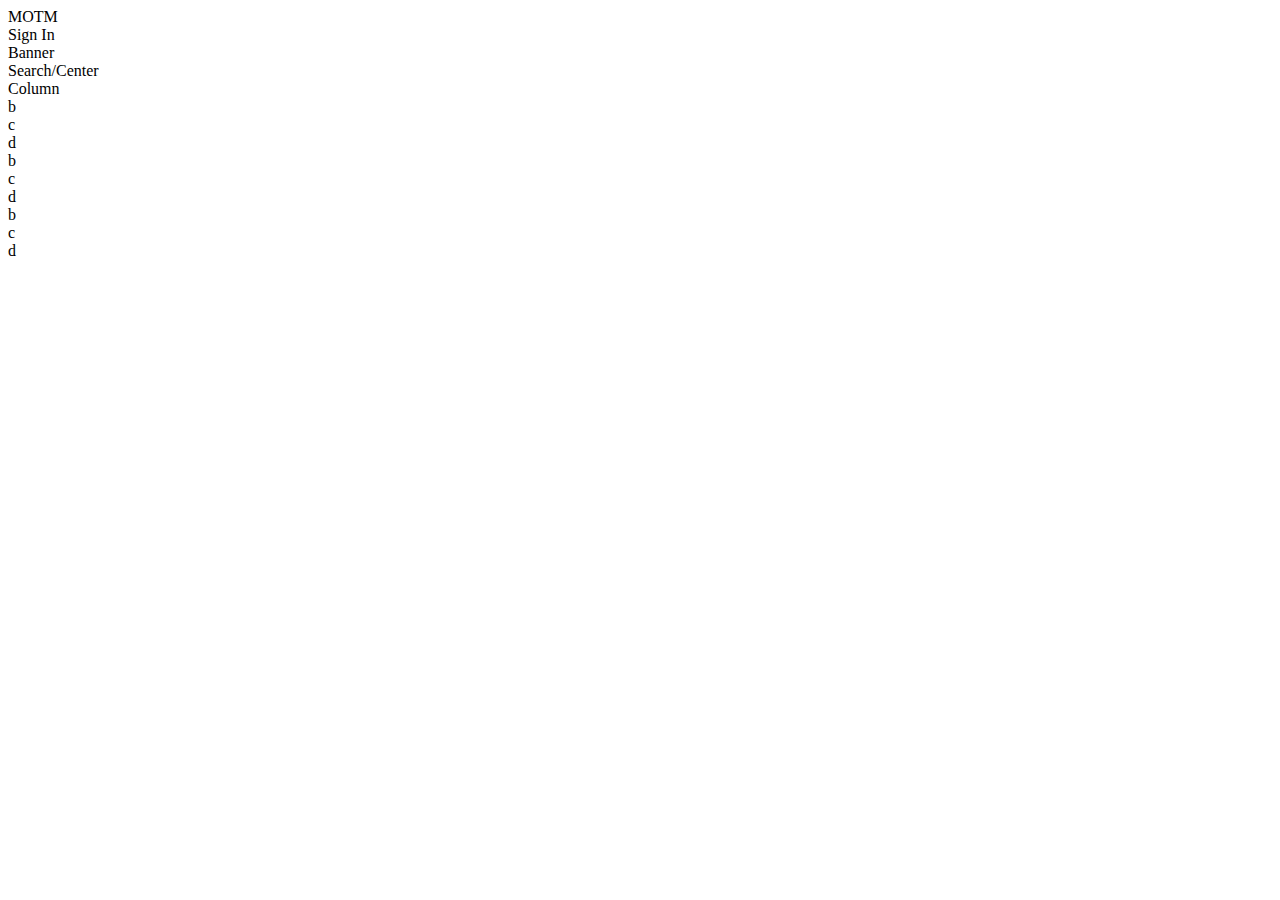
==== index2.html @ 259f963b "editing" ====
<!DOCTYPE html>
<html>
  <head>
    <title>Your Page Title</title>
    <link href="https://cdn.jsdelivr.net/npm/bootstrap@5.1.3/dist/css/bootstrap.min.css" rel="stylesheet" integrity="sha384-1BmE4kWBq78iYhFldvKuhfTAU6auU8tT94WrHftjDbrCEXSU1oBoqyl2QvZ6jIW3" crossorigin="anonymous">

    <!-- links to style sheets, google fonts, etc. go here -->

  </head>
  <body>
    <div class="container">
      <div class="row">
          <!-- start Title -->
          <div class="col border">
            MOTM
          </div>
          <div class="col border">
            Sign In
          </div>
        </div>
      <!-- end Title -->

      <!-- start Banner -->
      <div class="row border">
        Banner
      </div>
      <!-- end Banner -->

      <!-- start Search -->
      <div class="row">
          <div class="col-6 offset-3 text-center border">
            Search/Center
        </div>
      </div>
      <!-- end Search -->
    </div>

      <!-- start Inventory -->
      <div class="container-fluid border">
        <div class="row">
          <div class="col-2 border">
            Column
          </div>

          <!-- row 1 start -->

          <div class="col-10">

            <div class="row">

              <div class="col border">
                b
              </div>

              <div class="col border">
                c
              </div>

              <div class="col border">
                d
              </div>
            </div>

              <!-- row 1 end -->

              <!-- row 2 start -->
              <div class="col">

                <div class="row">

                  <div class="col border">
                    b
                  </div>

                  <div class="col border">
                    c
                  </div>

                  <div class="col border">
                    d
                  </div>
                </div>
                  <!-- row 2 end -->

                  <!-- row 3 start -->
                  <div class="col">

                    <div class="row">

                      <div class="col border">
                        b
                      </div>

                      <div class="col border">
                        c
                      </div>

                      <div class="col border">
                        d
                      </div>
                    </div>




          </div>
        </div>
      </div>


    <!-- your site content goes here -->

    <script src="https://cdn.jsdelivr.net/npm/bootstrap@5.1.3/dist/js/bootstrap.bundle.min.js" integrity="sha384-ka7Sk0Gln4gmtz2MlQnikT1wXgYsOg+OMhuP+IlRH9sENBO0LRn5q+8nbTov4+1p" crossorigin="anonymous"></script>
  </body>
</html>
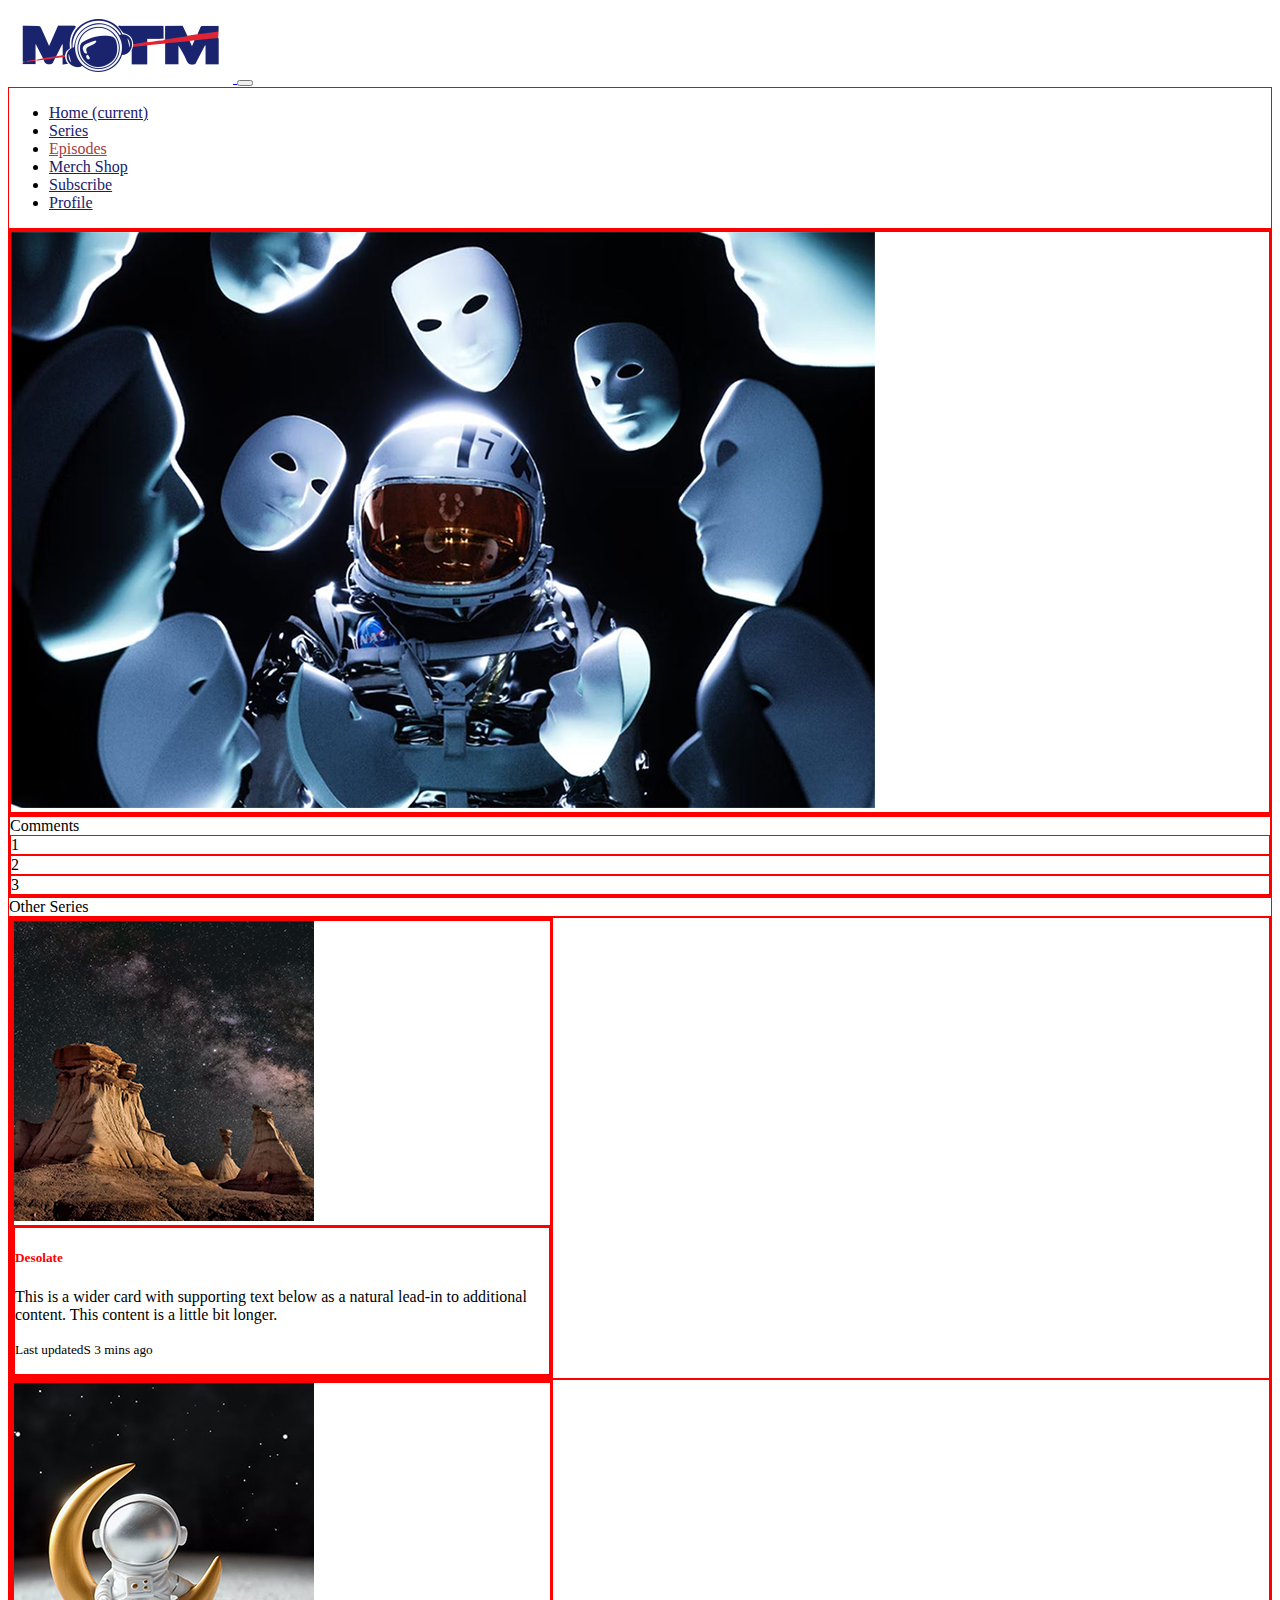
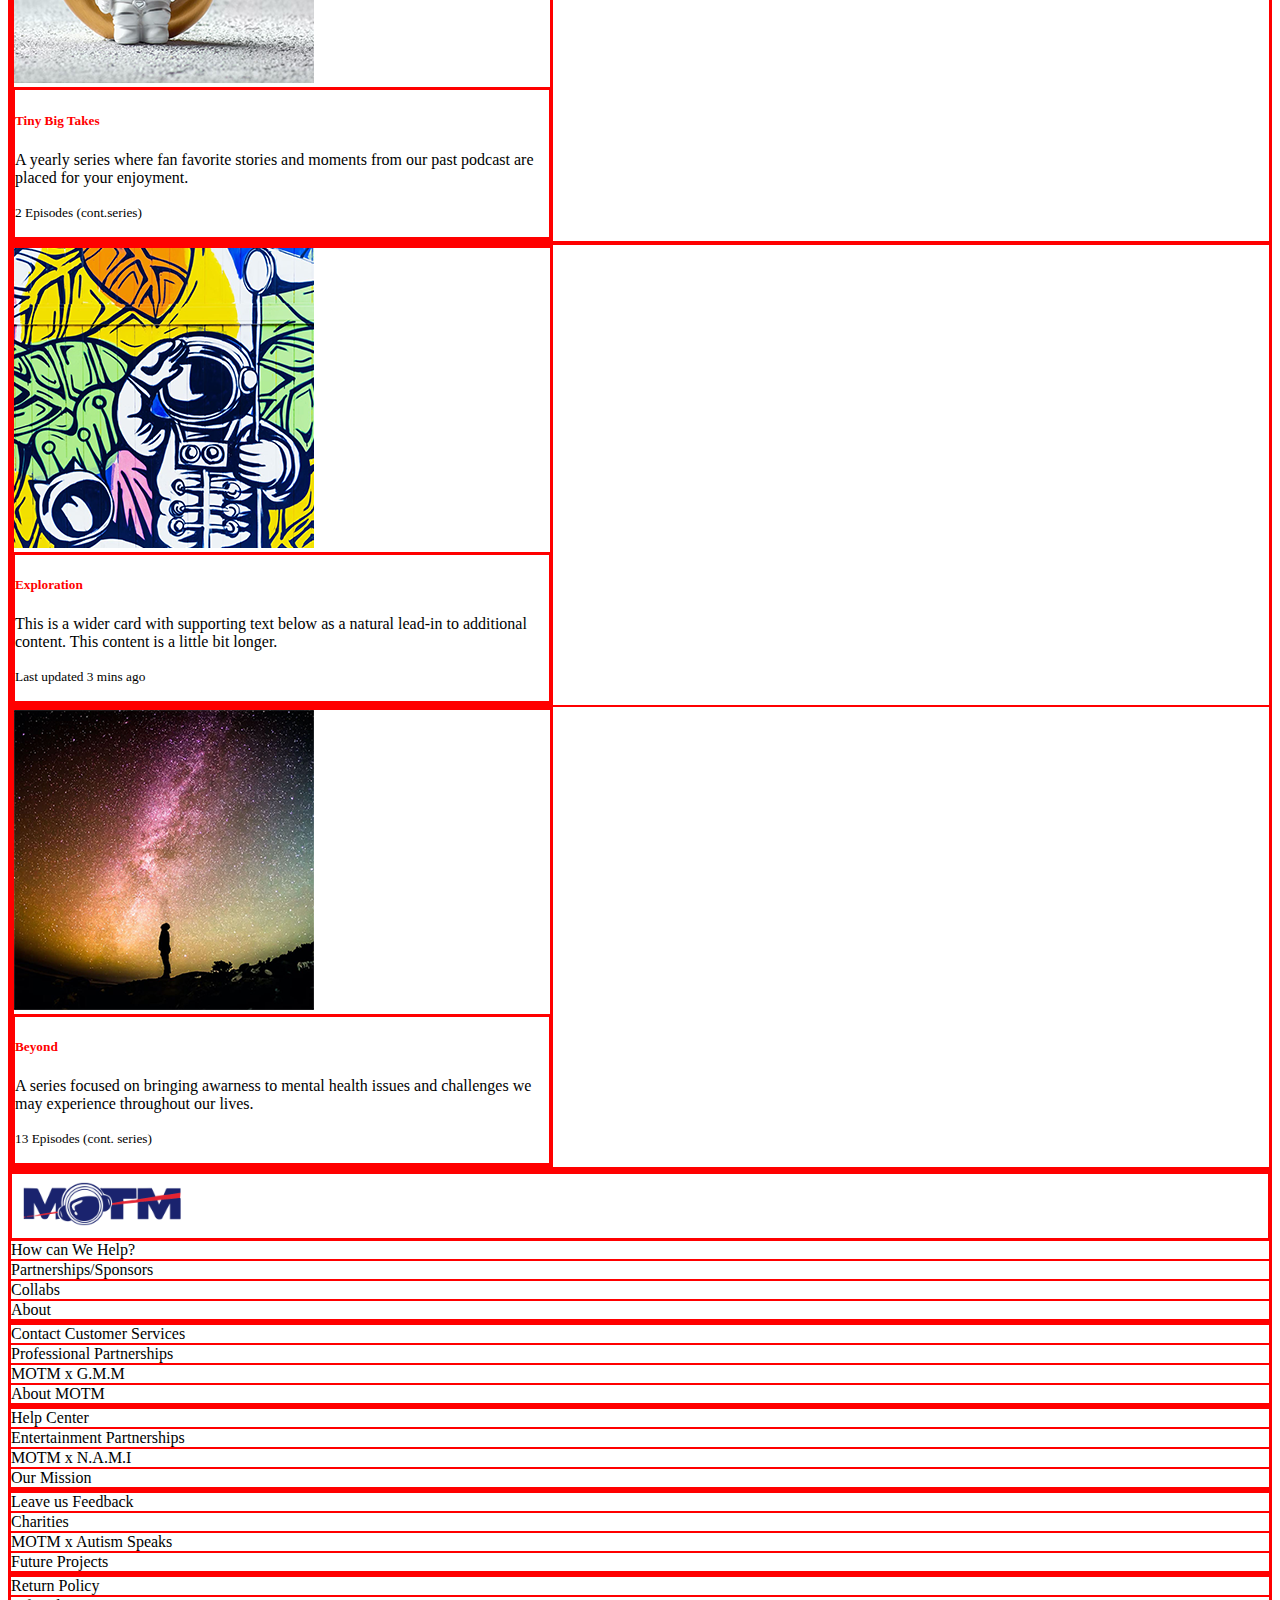
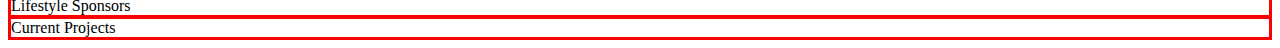
==== commit 8f2480ba: "Progress" ====
--- a/index2.html
+++ b/index2.html
@@ -1,114 +1,296 @@
 <!DOCTYPE html>
 <html>
   <head>
-    <title>Your Page Title</title>
+    <title>MOTM Podcast</title>
     <link href="https://cdn.jsdelivr.net/npm/bootstrap@5.1.3/dist/css/bootstrap.min.css" rel="stylesheet" integrity="sha384-1BmE4kWBq78iYhFldvKuhfTAU6auU8tT94WrHftjDbrCEXSU1oBoqyl2QvZ6jIW3" crossorigin="anonymous">
-
+<link href="css/styles.css" rel="stylesheet">
     <!-- links to style sheets, google fonts, etc. go here -->
 
   </head>
   <body>
-    <div class="container">
-      <div class="row">
-          <!-- start Title -->
-          <div class="col border">
-            MOTM
-          </div>
-          <div class="col border">
-            Sign In
-          </div>
+
+    <style>
+  body div { border: 1px solid red; }
+</style>
+
+<nav class="navbar navbar-expand-lg navbar-light bg-light">
+  <a class="navbar-brand" href="#">
+     <img src="images/motm.logo.png" width="auto" height="75" alt="Logo">
+   </a>
+  <button class="navbar-toggler" type="button" data-toggle="collapse" data-target="#navbarNav" aria-controls="navbarNav" aria-expanded="false" aria-label="Toggle navigation">
+    <span class="navbar-toggler-icon"></span>
+  </button>
+  <div class="collapse navbar-collapse" id="navbarNav">
+    <ul class="navbar-nav">
+      <li class="nav-item active">
+        <a class="nav-link" href="#">Home <span class="sr-only">(current)</span></a>
+      </li>
+      <li class="nav-item">
+        <a class="nav-link" href="#">Series</a>
+      </li>
+      <li class="nav-item">
+        <a class="nav-link active" href="#">Episodes</a>
+      </li>
+      <li class="nav-item">
+        <a class="nav-link" href="#">Merch Shop</a>
+      </li>
+      <li class="nav-item">
+        <a class="nav-link" href="#">Subscribe</a>
+      </li>
+      <li class="nav-item">
+        <a class="nav-link" href="#">Profile</a>
+      </li>
+    </ul>
+  </div>
+</nav>
+
+
+
+
+
+    <div class="container-fluid bg-dark text-white">
+      <div class= "row">
+
+
+
+        <div class= "col">
+          <img src= "images/1x/banner back.png">
+
+
+
+</div>
+
         </div>
-      <!-- end Title -->
-
-      <!-- start Banner -->
-      <div class="row border">
-        Banner
-      </div>
-      <!-- end Banner -->
-
-      <!-- start Search -->
-      <div class="row">
-          <div class="col-6 offset-3 text-center border">
-            Search/Center
-        </div>
-      </div>
-      <!-- end Search -->
-    </div>
-
-      <!-- start Inventory -->
-      <div class="container-fluid border">
-        <div class="row">
-          <div class="col-2 border">
-            Column
-          </div>
-
-          <!-- row 1 start -->
-
-          <div class="col-10">
-
-            <div class="row">
-
-              <div class="col border">
-                b
-              </div>
-
-              <div class="col border">
-                c
-              </div>
-
-              <div class="col border">
-                d
-              </div>
-            </div>
-
-              <!-- row 1 end -->
-
-              <!-- row 2 start -->
-              <div class="col">
-
-                <div class="row">
-
-                  <div class="col border">
-                    b
-                  </div>
-
-                  <div class="col border">
-                    c
-                  </div>
-
-                  <div class="col border">
-                    d
-                  </div>
-                </div>
-                  <!-- row 2 end -->
-
-                  <!-- row 3 start -->
-                  <div class="col">
-
-                    <div class="row">
-
-                      <div class="col border">
-                        b
-                      </div>
-
-                      <div class="col border">
-                        c
-                      </div>
-
-                      <div class="col border">
-                        d
-                      </div>
-                    </div>
-
-
-
-
-          </div>
-        </div>
-      </div>
-
-
-    <!-- your site content goes here -->
+
+      </div>
+
+    </div>
+
+
+<div class="bg-dark text-white">
+  <div class="container">
+Comments
+      <div class= "col">
+        1
+      </div>
+      <div class= "col">
+        2
+      </div>
+      <div class= "col">
+        3
+      </div>
+
+    </div>
+  </div>
+</div>
+
+<div class="container">
+  Other Series
+<div class= "row">
+
+  <div class= "col">
+    <div class="card mb-3" style="max-width: 540px;">
+  <div class="row no-gutters">
+    <div class="col-md-4">
+      <img src="images/1x/album-4.png" class="card-img" alt="...">
+    </div>
+    <div class="col-md-8">
+      <div class="card-body">
+        <h5 class="card-title">Desolate</h5>
+        <p class="card-text">This is a wider card with supporting text below as a natural lead-in to additional content. This content is a little bit longer.</p>
+        <p class="card-text"><small class="text-muted">Last updatedS 3 mins ago</small></p>
+      </div>
+    </div>
+  </div>
+</div>
+  </div>
+
+  <div class= "col">
+    <div class="card mb-3" style="max-width: 540px;">
+  <div class="row no-gutters">
+    <div class="col-md-4">
+      <img src="images/1x/album-3.png" class="card-img" alt="...">
+    </div>
+    <div class="col-md-8">
+      <div class="card-body">
+        <h5 class="card-title">Tiny Big Takes</h5>
+        <p class="card-text">A yearly series where fan favorite stories and moments from
+          our past podcast are placed for your enjoyment.
+         </p>
+        <p class="card-text"><small class="text-muted">2 Episodes (cont.series)</small></p>
+      </div>
+    </div>
+  </div>
+</div>
+  </div>
+</div>
+
+
+<div class= "row">
+
+  <div class= "col">
+    <div class="card mb-3" style="max-width: 540px;">
+  <div class="row no-gutters">
+    <div class="col-md-4">
+      <img src="images/1x/album-2.png" class="card-img" alt="...">
+    </div>
+    <div class="col-md-8">
+      <div class="card-body">
+        <h5 class="card-title">Exploration</h5>
+        <p class="card-text">This is a wider card with supporting text below as a natural lead-in to additional content. This content is a little bit longer.</p>
+        <p class="card-text"><small class="text-muted">Last updated 3 mins ago</small></p>
+      </div>
+    </div>
+  </div>
+</div>
+  </div>
+
+  <div class= "col">
+    <div class="card mb-3" style="max-width: 540px;">
+  <div class="row no-gutters">
+    <div class="col-md-4">
+      <img src="images/1x/album-1.png" class="card-img"
+      >
+    </div>
+    <div class="col-md-8">
+      <div class="card-body">
+        <h5 class="card-title">Beyond</h5>
+        <p class="card-text">A series focused on bringing awarness to
+          mental health issues and challenges we may experience throughout our
+        lives. </p>
+        <p class="card-text"><small class="text-muted">13 Episodes (cont. series)</small></p>
+      </div>
+    </div>
+  </div>
+</div>
+  </div>
+</div>
+</div>
+</div>
+
+<div class= "container-fluid">
+<div class="row">
+
+        <div class= "col-3 border">
+
+          <div class="text-center">
+
+          <img src= "images/motm.logo.png"
+          alt= "MOTM Logo"
+          title= "Logo"
+          width="auto"
+          height="60"/>
+      </div>
+    </div>
+
+      <div class= "col-2 border">
+        How can We Help?
+    </div>
+
+    <div class= "col-2 border">
+      Partnerships/Sponsors
+  </div>
+
+  <div class= "col-2 border">
+    Collabs
+</div>
+<div class= "col-2 border">
+  About
+</div>
+</div>
+
+<div class="row">
+  <div class= "col-3 border">
+
+</div>
+
+<div class= "col-2 border">
+  Contact Customer Services
+</div>
+
+<div class= "col-2 border">
+Professional Partnerships
+</div>
+
+<div class= "col-2 border">
+MOTM x G.M.M
+</div>
+<div class= "col-2 border">
+About MOTM
+</div>
+</div>
+
+<div class="row">
+  <div class= "col-3 border">
+
+</div>
+
+<div class= "col-2 border">
+Help Center
+</div>
+
+<div class= "col-2 border">
+Entertainment Partnerships
+</div>
+
+<div class= "col-2 border">
+MOTM x N.A.M.I
+</div>
+<div class= "col-2 border">
+Our Mission
+</div>
+</div>
+
+<div class="row">
+  <div class= "col-3 border">
+
+</div>
+
+<div class= "col-2 border">
+  Leave us Feedback
+</div>
+
+<div class= "col-2 border">
+Charities
+</div>
+
+<div class= "col-2 border">
+MOTM x Autism Speaks
+</div>
+<div class= "col-2 border">
+Future Projects
+</div>
+</div>
+
+<div class="row">
+  <div class= "col-3 border">
+
+</div>
+
+<div class= "col-2 border">
+  Return Policy
+</div>
+
+<div class= "col-2 border">
+Lifestyle Sponsors
+</div>
+
+<div class= "col-2 border">
+
+</div>
+<div class= "col-2 border">
+Current Projects
+</div>
+</div>
+
+
+
+
+
+      </div>
+
+
+
 
     <script src="https://cdn.jsdelivr.net/npm/bootstrap@5.1.3/dist/js/bootstrap.bundle.min.js" integrity="sha384-ka7Sk0Gln4gmtz2MlQnikT1wXgYsOg+OMhuP+IlRH9sENBO0LRn5q+8nbTov4+1p" crossorigin="anonymous"></script>
   </body>
--- a/css/styles.css
+++ b/css/styles.css
@@ -0,0 +1,10 @@
+.nav-link {
+    color: #18216E !important;
+  }
+
+  .nav-link.active {
+    color: #A63C3C !important;
+  }
+.card-title {
+  color: red !important;
+}
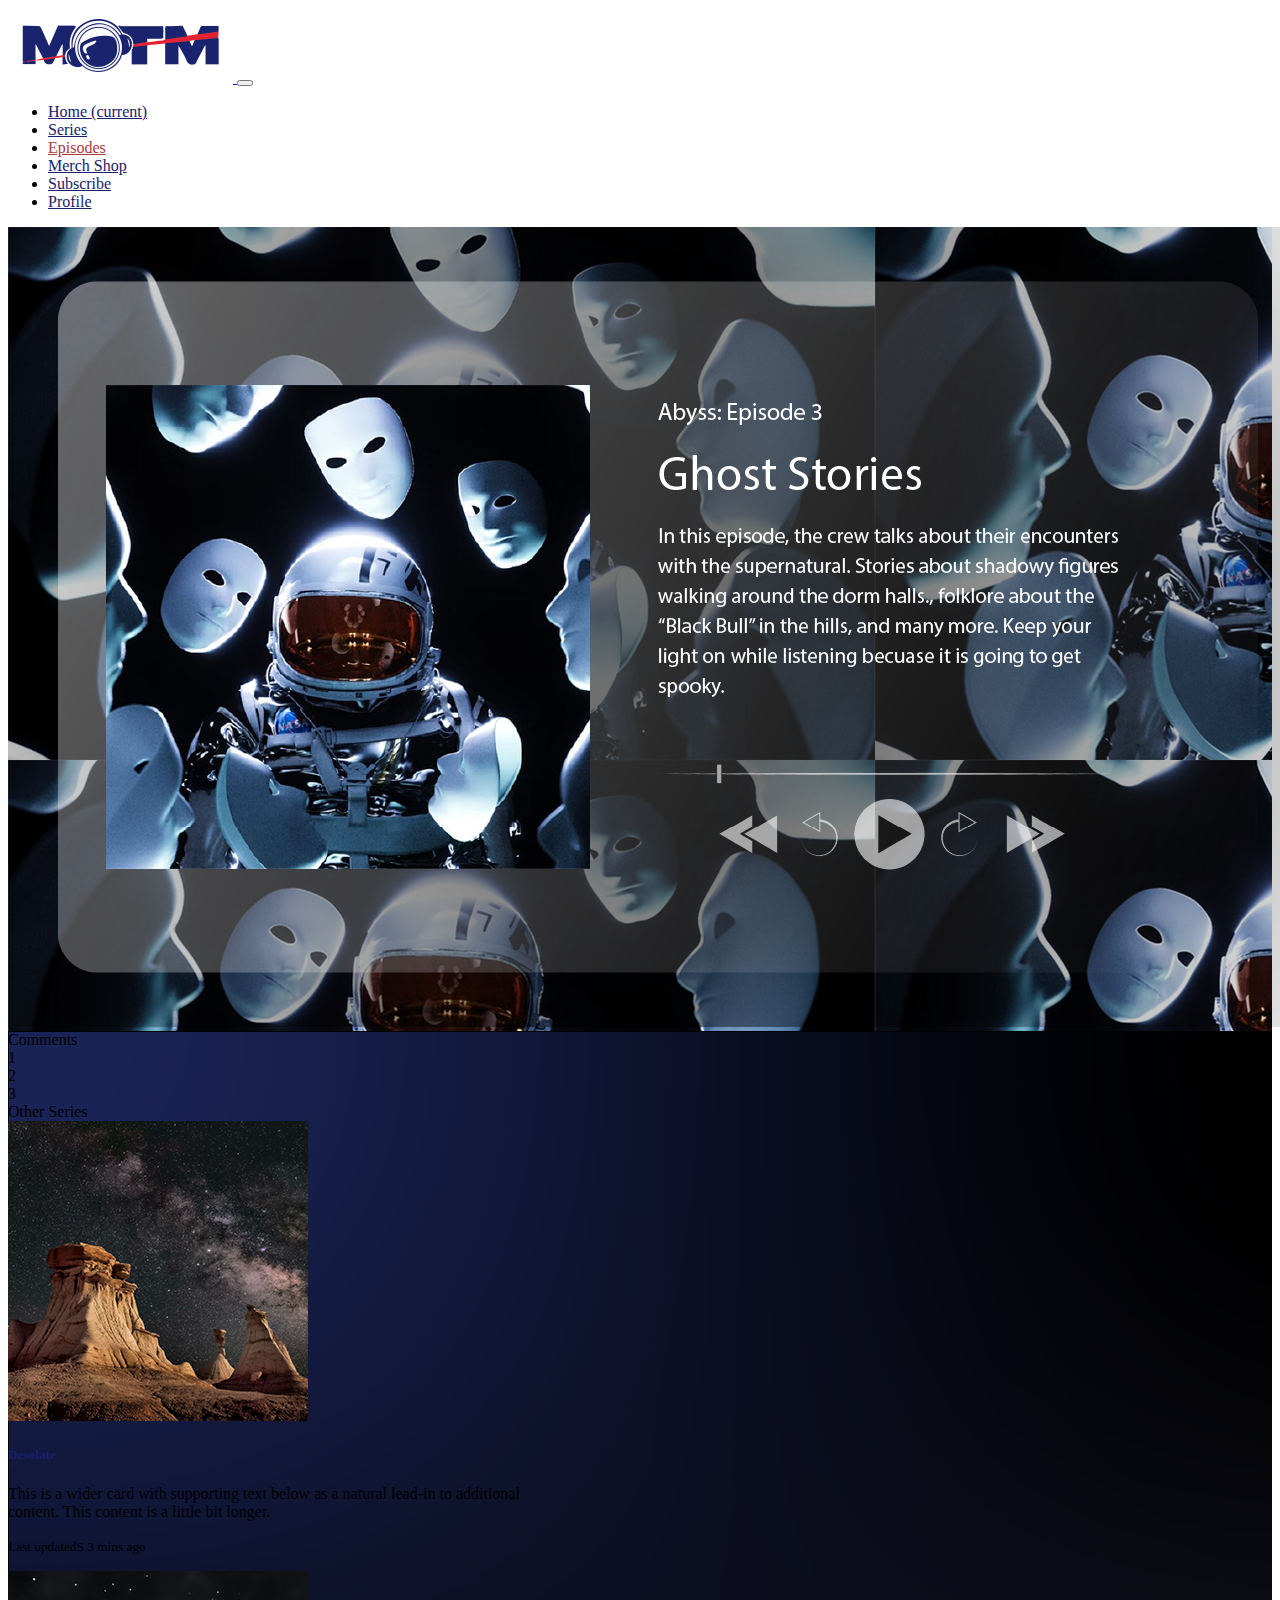
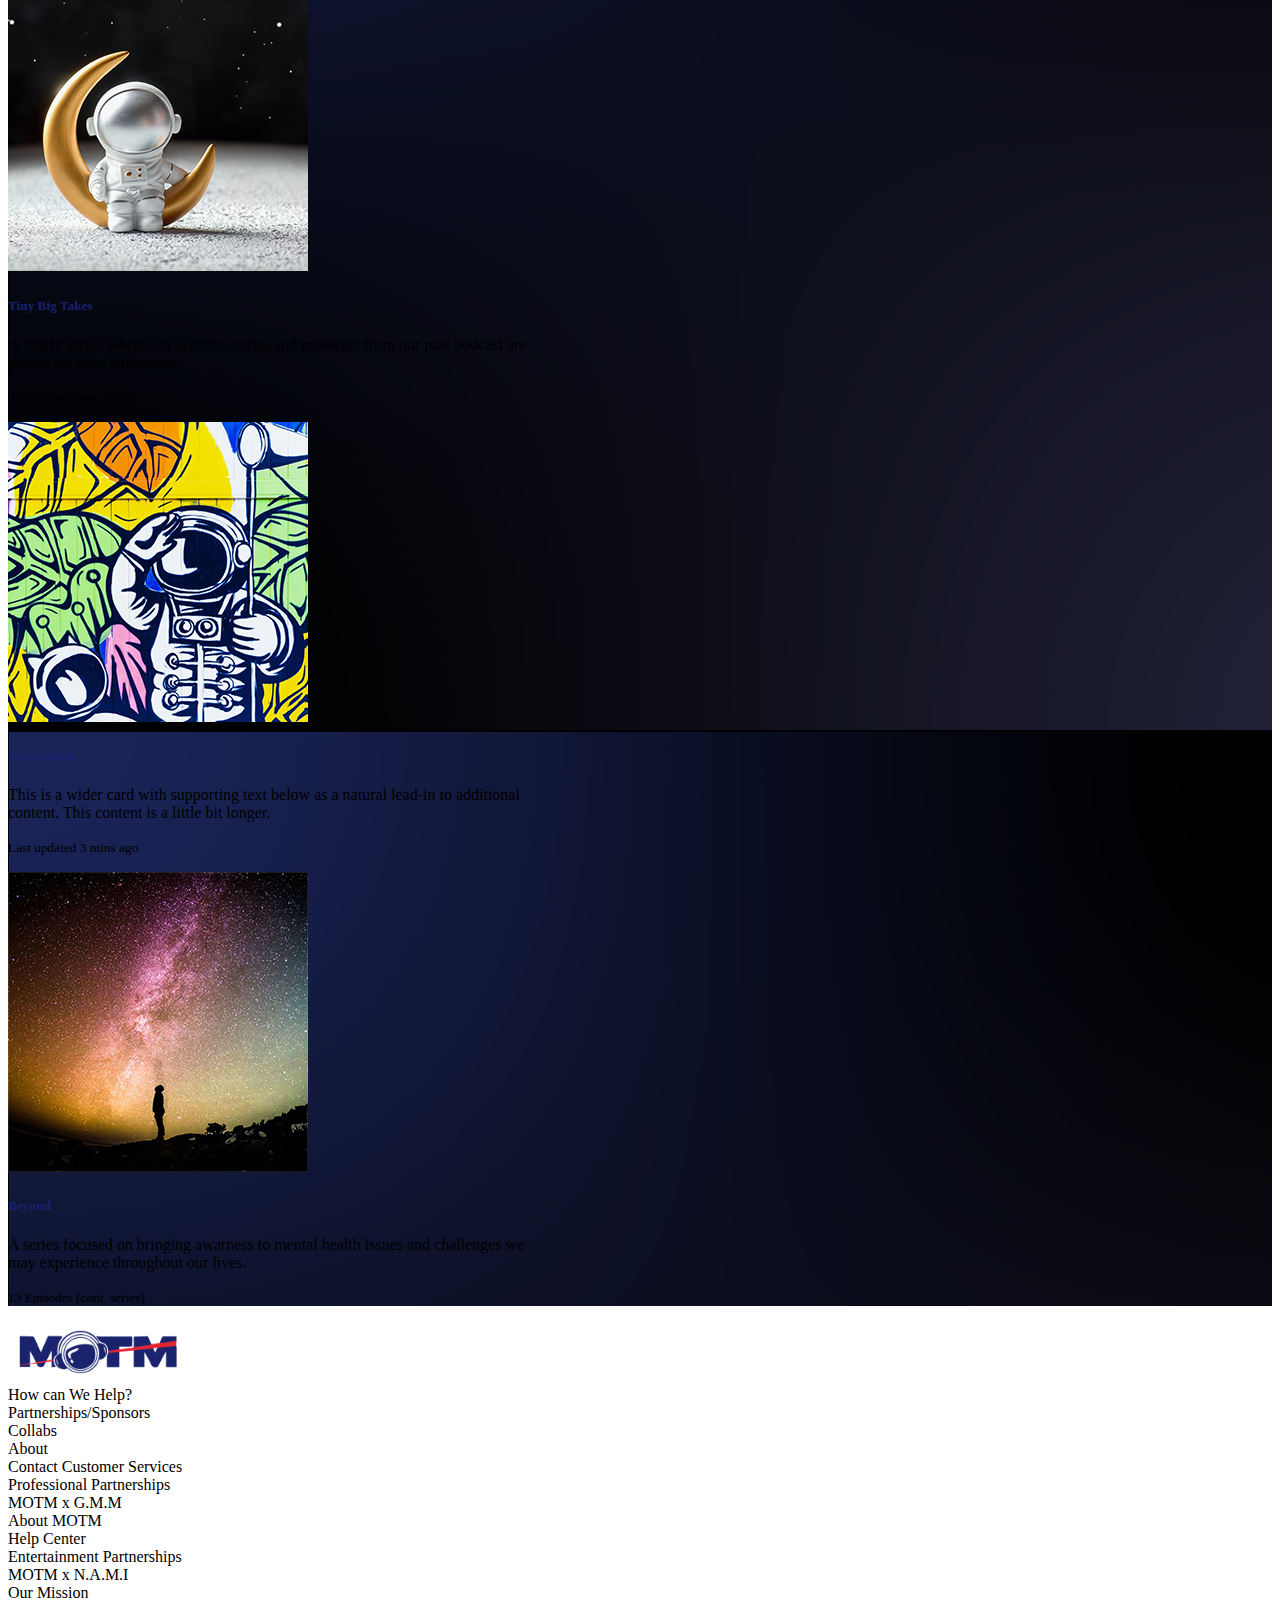
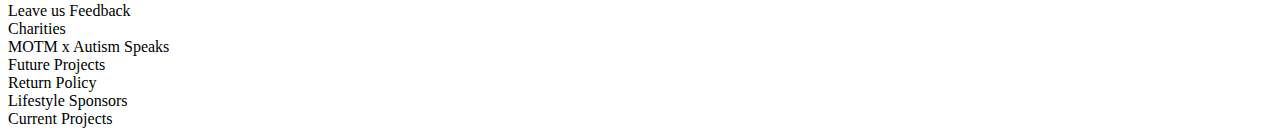
==== commit fbea1547: "final? progress" ====
--- a/index2.html
+++ b/index2.html
@@ -10,7 +10,17 @@
   <body>
 
     <style>
-  body div { border: 1px solid red; }
+
+
+--->  body div {  : 1px solid red; }
+
+  .bg-dashimg{
+    background-image: url("images/1x/podcast.background.png");
+    background-color: #18216E;}
+    .bg-dashimg2{
+      background-image: url("images/1x/gradient1.png");
+      background-color: #18216E;}
+
 </style>
 
 <nav class="navbar navbar-expand-lg navbar-light bg-light">
@@ -26,13 +36,13 @@
         <a class="nav-link" href="#">Home <span class="sr-only">(current)</span></a>
       </li>
       <li class="nav-item">
-        <a class="nav-link" href="#">Series</a>
+        <a class="nav-link" href="">Series</a>
       </li>
       <li class="nav-item">
         <a class="nav-link active" href="#">Episodes</a>
       </li>
       <li class="nav-item">
-        <a class="nav-link" href="#">Merch Shop</a>
+        <a class="nav-link" href="index.html">Merch Shop</a>
       </li>
       <li class="nav-item">
         <a class="nav-link" href="#">Subscribe</a>
@@ -51,10 +61,12 @@
     <div class="container-fluid bg-dark text-white">
       <div class= "row">
 
-
-
+<div class="text-center">
+<div class= "bg-dashimg">
         <div class= "col">
-          <img src= "images/1x/banner back.png">
+          <img src= "images/1x/glass.png"
+          class= "img-fluid"/>
+
 
 
 
@@ -66,11 +78,13 @@
 
     </div>
 
-
-<div class="bg-dark text-white">
-  <div class="container">
+</div>
+
+<div class= "bg-dashimg2">
+  <div class="container text-white">
+
 Comments
-      <div class= "col">
+    <div class= "col">
         1
       </div>
       <div class= "col">
@@ -80,8 +94,8 @@
         3
       </div>
 
-    </div>
-  </div>
+
+
 </div>
 
 <div class="container">
@@ -168,10 +182,12 @@
 </div>
 </div>
 
+<div class="d-none d-md-block">
+
 <div class= "container-fluid">
 <div class="row">
 
-        <div class= "col-3 border">
+        <div class= "col-3  ">
 
           <div class="text-center">
 
@@ -183,102 +199,102 @@
       </div>
     </div>
 
-      <div class= "col-2 border">
+      <div class= "col-2  ">
         How can We Help?
     </div>
 
-    <div class= "col-2 border">
+    <div class= "col-2  ">
       Partnerships/Sponsors
   </div>
 
-  <div class= "col-2 border">
+  <div class= "col-2  ">
     Collabs
 </div>
-<div class= "col-2 border">
+<div class= "col-2  ">
   About
 </div>
 </div>
 
 <div class="row">
-  <div class= "col-3 border">
-
-</div>
-
-<div class= "col-2 border">
+  <div class= "col-3  ">
+
+</div>
+
+<div class= "col-2  ">
   Contact Customer Services
 </div>
 
-<div class= "col-2 border">
+<div class= "col-2  ">
 Professional Partnerships
 </div>
 
-<div class= "col-2 border">
+<div class= "col-2  ">
 MOTM x G.M.M
 </div>
-<div class= "col-2 border">
+<div class= "col-2  ">
 About MOTM
 </div>
 </div>
 
 <div class="row">
-  <div class= "col-3 border">
-
-</div>
-
-<div class= "col-2 border">
+  <div class= "col-3  ">
+
+</div>
+
+<div class= "col-2  ">
 Help Center
 </div>
 
-<div class= "col-2 border">
+<div class= "col-2  ">
 Entertainment Partnerships
 </div>
 
-<div class= "col-2 border">
+<div class= "col-2  ">
 MOTM x N.A.M.I
 </div>
-<div class= "col-2 border">
+<div class= "col-2  ">
 Our Mission
 </div>
 </div>
 
 <div class="row">
-  <div class= "col-3 border">
-
-</div>
-
-<div class= "col-2 border">
+  <div class= "col-3  ">
+
+</div>
+
+<div class= "col-2  ">
   Leave us Feedback
 </div>
 
-<div class= "col-2 border">
+<div class= "col-2  ">
 Charities
 </div>
 
-<div class= "col-2 border">
+<div class= "col-2  ">
 MOTM x Autism Speaks
 </div>
-<div class= "col-2 border">
+<div class= "col-2  ">
 Future Projects
 </div>
 </div>
 
 <div class="row">
-  <div class= "col-3 border">
-
-</div>
-
-<div class= "col-2 border">
+  <div class= "col-3  ">
+
+</div>
+
+<div class= "col-2  ">
   Return Policy
 </div>
 
-<div class= "col-2 border">
+<div class= "col-2  ">
 Lifestyle Sponsors
 </div>
 
-<div class= "col-2 border">
-
-</div>
-<div class= "col-2 border">
+<div class= "col-2  ">
+
+</div>
+<div class= "col-2  ">
 Current Projects
 </div>
 </div>
--- a/css/styles.css
+++ b/css/styles.css
@@ -6,5 +6,5 @@
     color: #A63C3C !important;
   }
 .card-title {
-  color: red !important;
+  color: #18216E !important;
 }
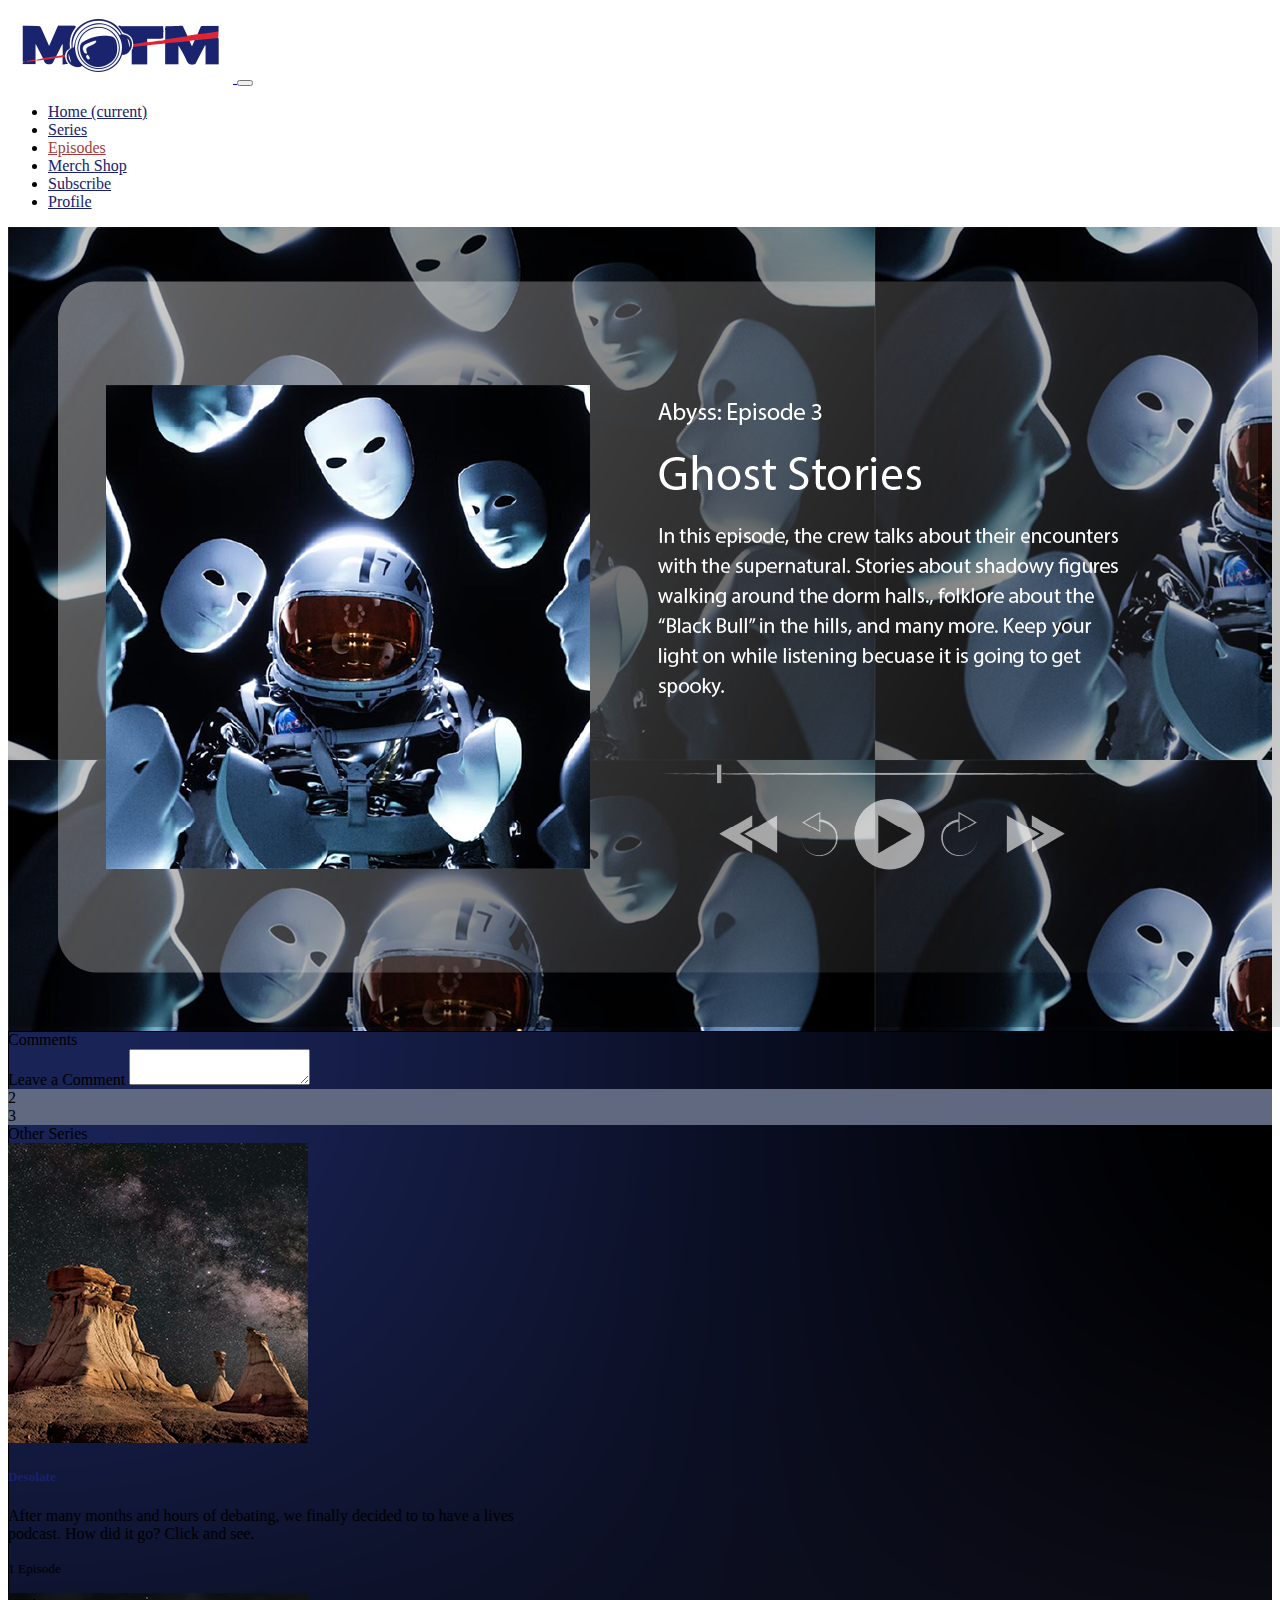
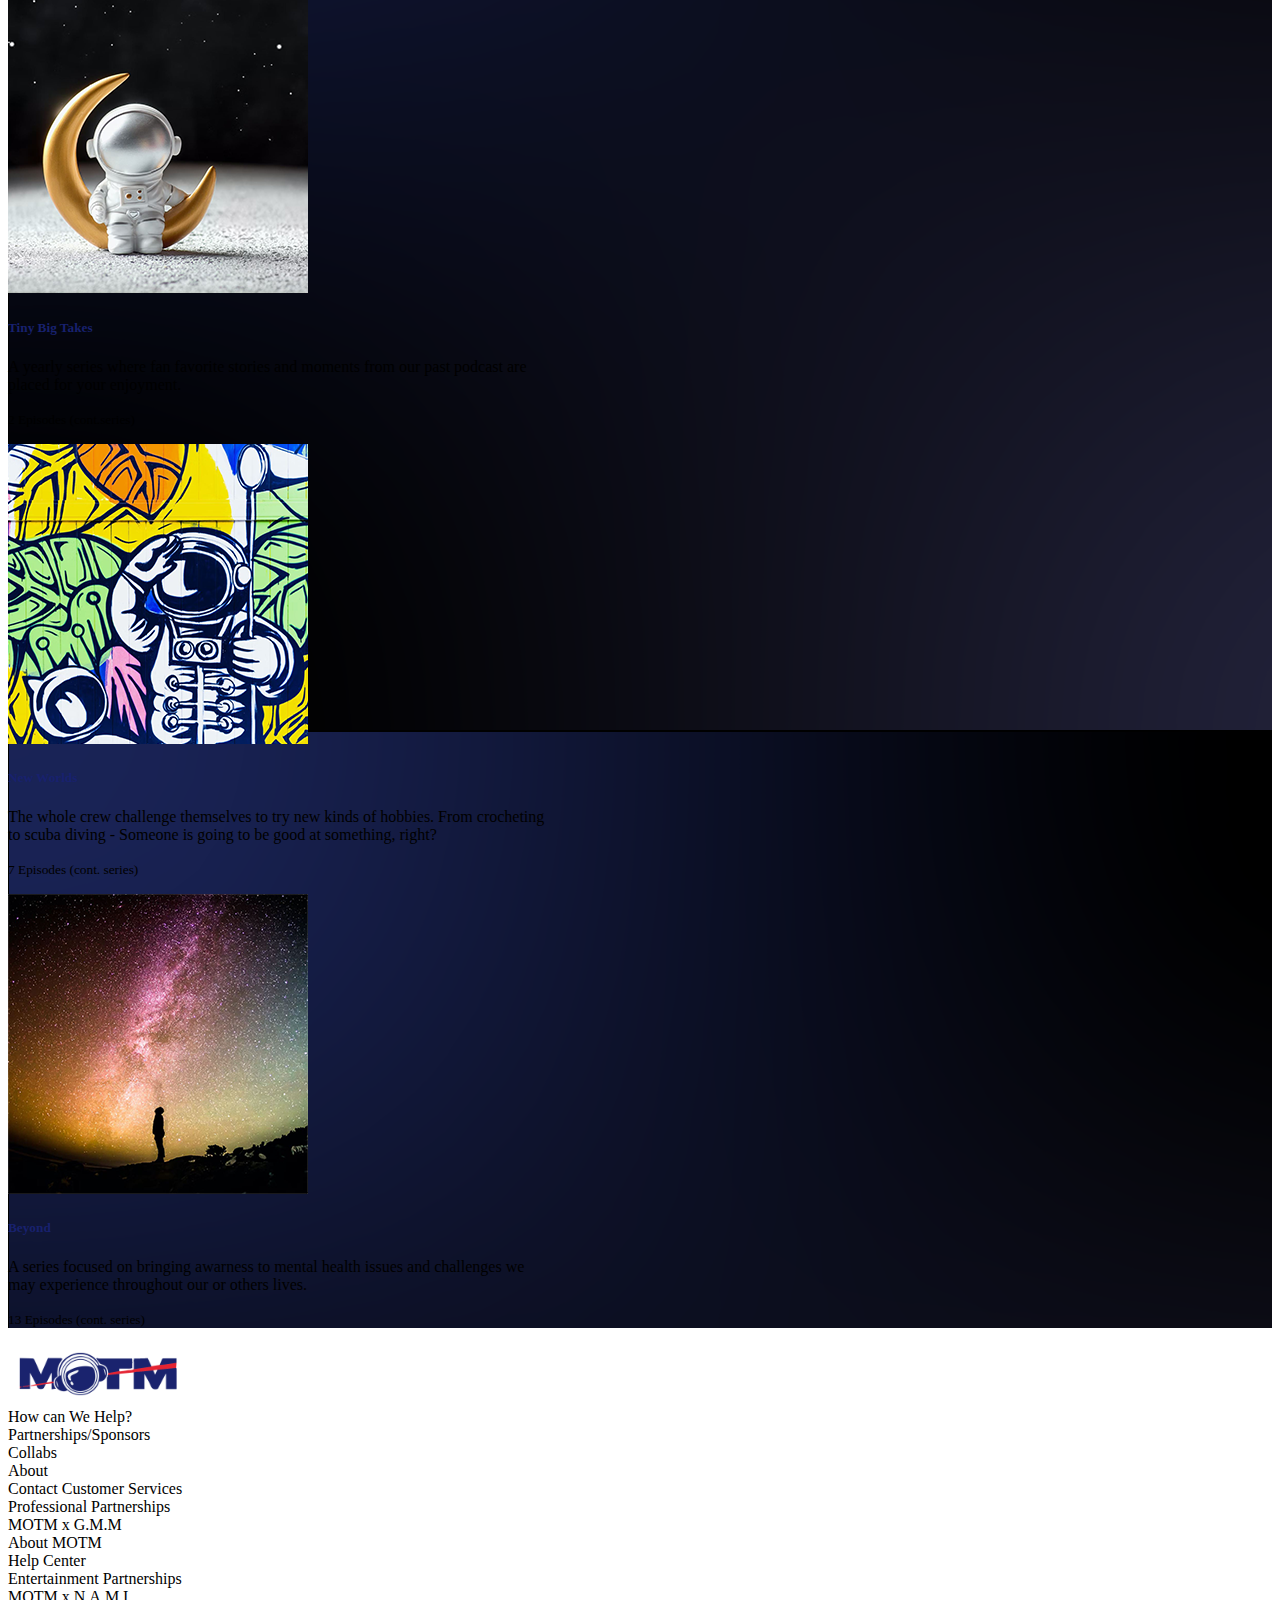
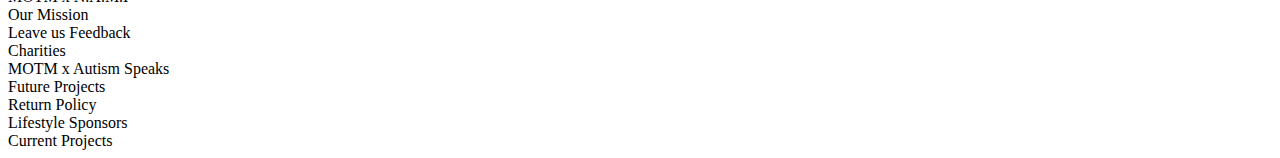
==== commit aca99570: "5/18/2022" ====
--- a/index2.html
+++ b/index2.html
@@ -17,9 +17,13 @@
   .bg-dashimg{
     background-image: url("images/1x/podcast.background.png");
     background-color: #18216E;}
+
     .bg-dashimg2{
       background-image: url("images/1x/gradient1.png");
       background-color: #18216E;}
+
+      .bg-commcolor{
+        background-color: #616980;}
 
 </style>
 
@@ -85,8 +89,15 @@
 
 Comments
     <div class= "col">
-        1
-      </div>
+
+      <div class="form-group">
+<label for="exampleFormControlTextarea1">Leave a Comment</label>
+<textarea class="form-control" id="exampleFormControlTextarea1" rows="2"></textarea>
+</div>
+</form>
+
+      </div>
+      <div class = "bg-commcolor">
       <div class= "col">
         2
       </div>
@@ -98,7 +109,7 @@
 
 </div>
 
-<div class="container">
+<div class="container text-white">
   Other Series
 <div class= "row">
 
@@ -111,8 +122,9 @@
     <div class="col-md-8">
       <div class="card-body">
         <h5 class="card-title">Desolate</h5>
-        <p class="card-text">This is a wider card with supporting text below as a natural lead-in to additional content. This content is a little bit longer.</p>
-        <p class="card-text"><small class="text-muted">Last updatedS 3 mins ago</small></p>
+        <p class="card-text text-black">After many months and hours of debating, we finally decided to to have a lives
+        podcast. How did it go? Click and see.</p>
+        <p class="card-text"><small class="text-muted">1 Episode</small></p>
       </div>
     </div>
   </div>
@@ -128,7 +140,7 @@
     <div class="col-md-8">
       <div class="card-body">
         <h5 class="card-title">Tiny Big Takes</h5>
-        <p class="card-text">A yearly series where fan favorite stories and moments from
+        <p class="card-text text-black">A yearly series where fan favorite stories and moments from
           our past podcast are placed for your enjoyment.
          </p>
         <p class="card-text"><small class="text-muted">2 Episodes (cont.series)</small></p>
@@ -150,9 +162,10 @@
     </div>
     <div class="col-md-8">
       <div class="card-body">
-        <h5 class="card-title">Exploration</h5>
-        <p class="card-text">This is a wider card with supporting text below as a natural lead-in to additional content. This content is a little bit longer.</p>
-        <p class="card-text"><small class="text-muted">Last updated 3 mins ago</small></p>
+        <h5 class="card-title">New Worlds</h5>
+        <p class="card-text text-black">The whole crew challenge themselves to try new
+          kinds of hobbies. From crocheting to scuba diving - Someone is going to be good at something, right?</p>
+        <p class="card-text"><small class="text-muted">7 Episodes (cont. series)</small></p>
       </div>
     </div>
   </div>
@@ -169,15 +182,16 @@
     <div class="col-md-8">
       <div class="card-body">
         <h5 class="card-title">Beyond</h5>
-        <p class="card-text">A series focused on bringing awarness to
+        <p class="card-text text-black">A series focused on bringing awarness to
           mental health issues and challenges we may experience throughout our
-        lives. </p>
+        or others lives. </p>
         <p class="card-text"><small class="text-muted">13 Episodes (cont. series)</small></p>
       </div>
     </div>
   </div>
 </div>
   </div>
+</div>
 </div>
 </div>
 </div>
@@ -294,7 +308,7 @@
 <div class= "col-2  ">
 
 </div>
-<div class= "col-2  ">
+<div class= "col-2">
 Current Projects
 </div>
 </div>
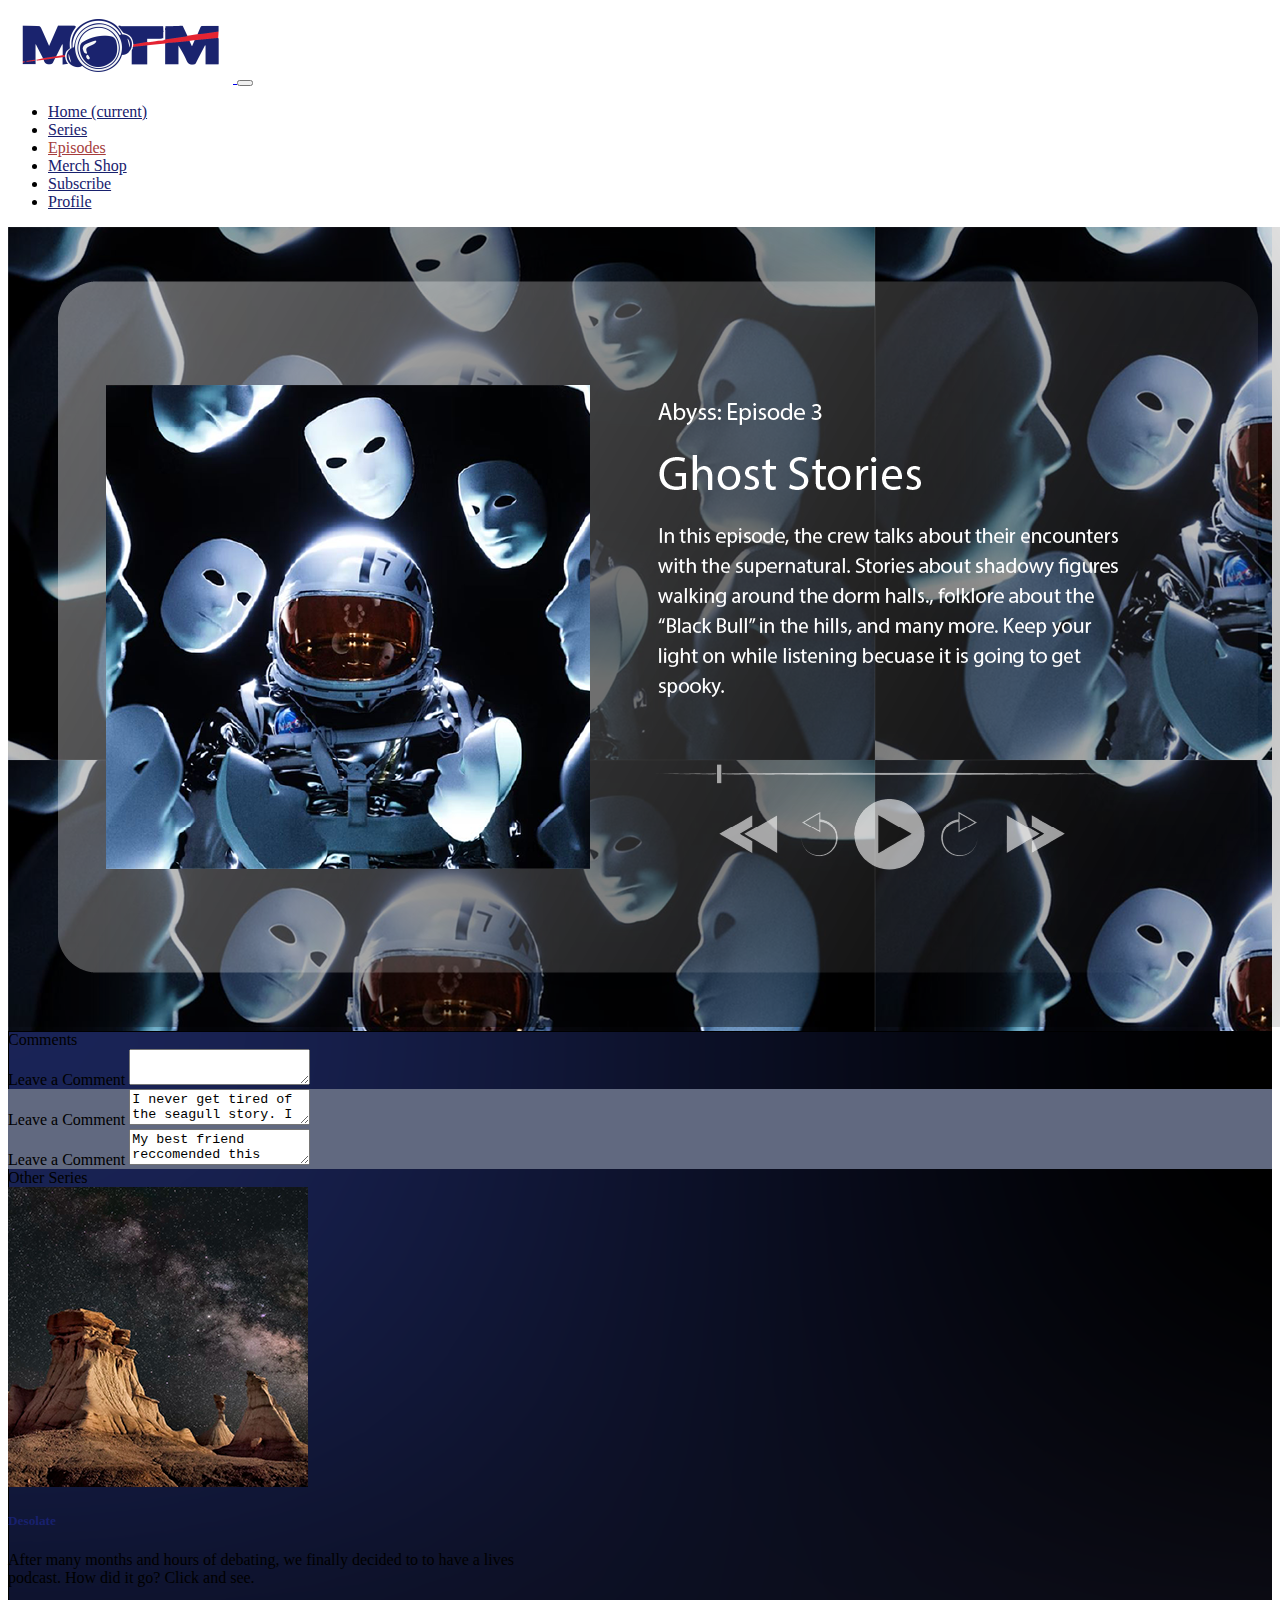
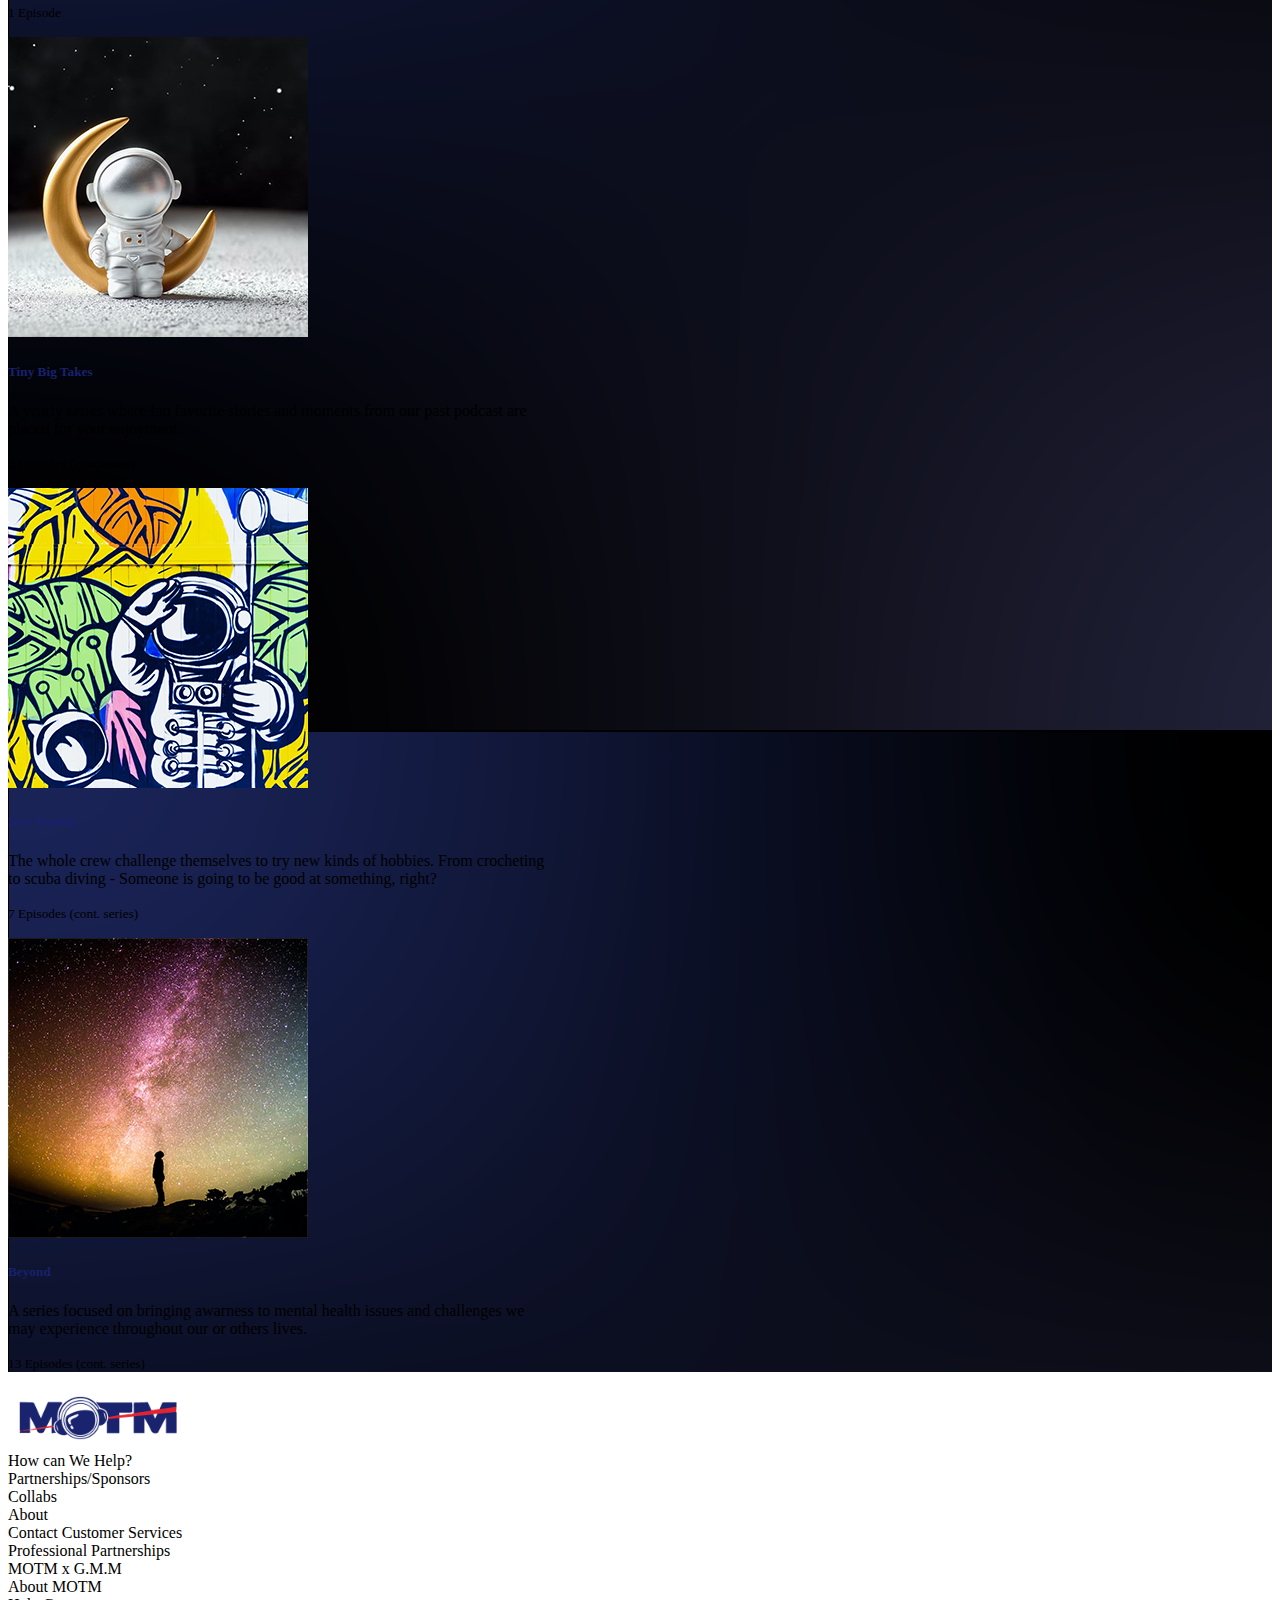
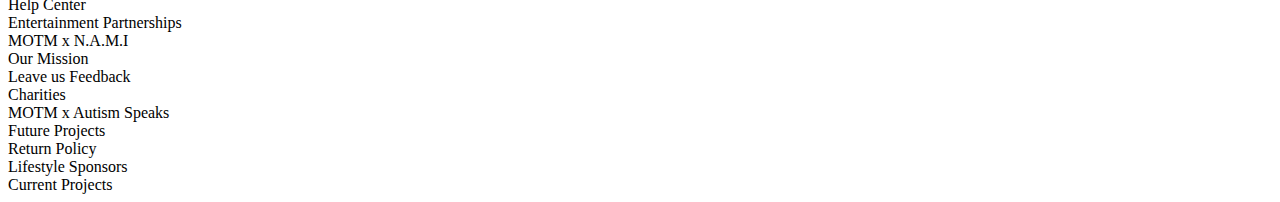
==== commit e36f6da6: "5/19/2022 1am" ====
--- a/index2.html
+++ b/index2.html
@@ -99,10 +99,24 @@
       </div>
       <div class = "bg-commcolor">
       <div class= "col">
-        2
+
+        <div class="form-group">
+  <label for="exampleFormControlTextarea1">Leave a Comment</label>
+
+
+  <textarea class="form-control" id="exampleFormControlTextarea1" rows="2">I never get tired of the seagull story. I laugh every time I hear it without fail. I had a similar situation when I went to SF with some friends.</textarea>
+  </div>
+  </form>
+
       </div>
       <div class= "col">
-        3
+
+        <div class="form-group">
+      <label for="exampleFormControlTextarea1">Leave a Comment</label>
+      <textarea class="form-control" id="exampleFormControlTextarea1" rows="2">My best friend reccomended this podcast to me and I am glad I gave it a try. Always listen to it when doing chores around the house and relaxing at home. Can’t wait for the next episode to drop z:)</textarea>
+      </div>
+      </form>
+
       </div>
 
 
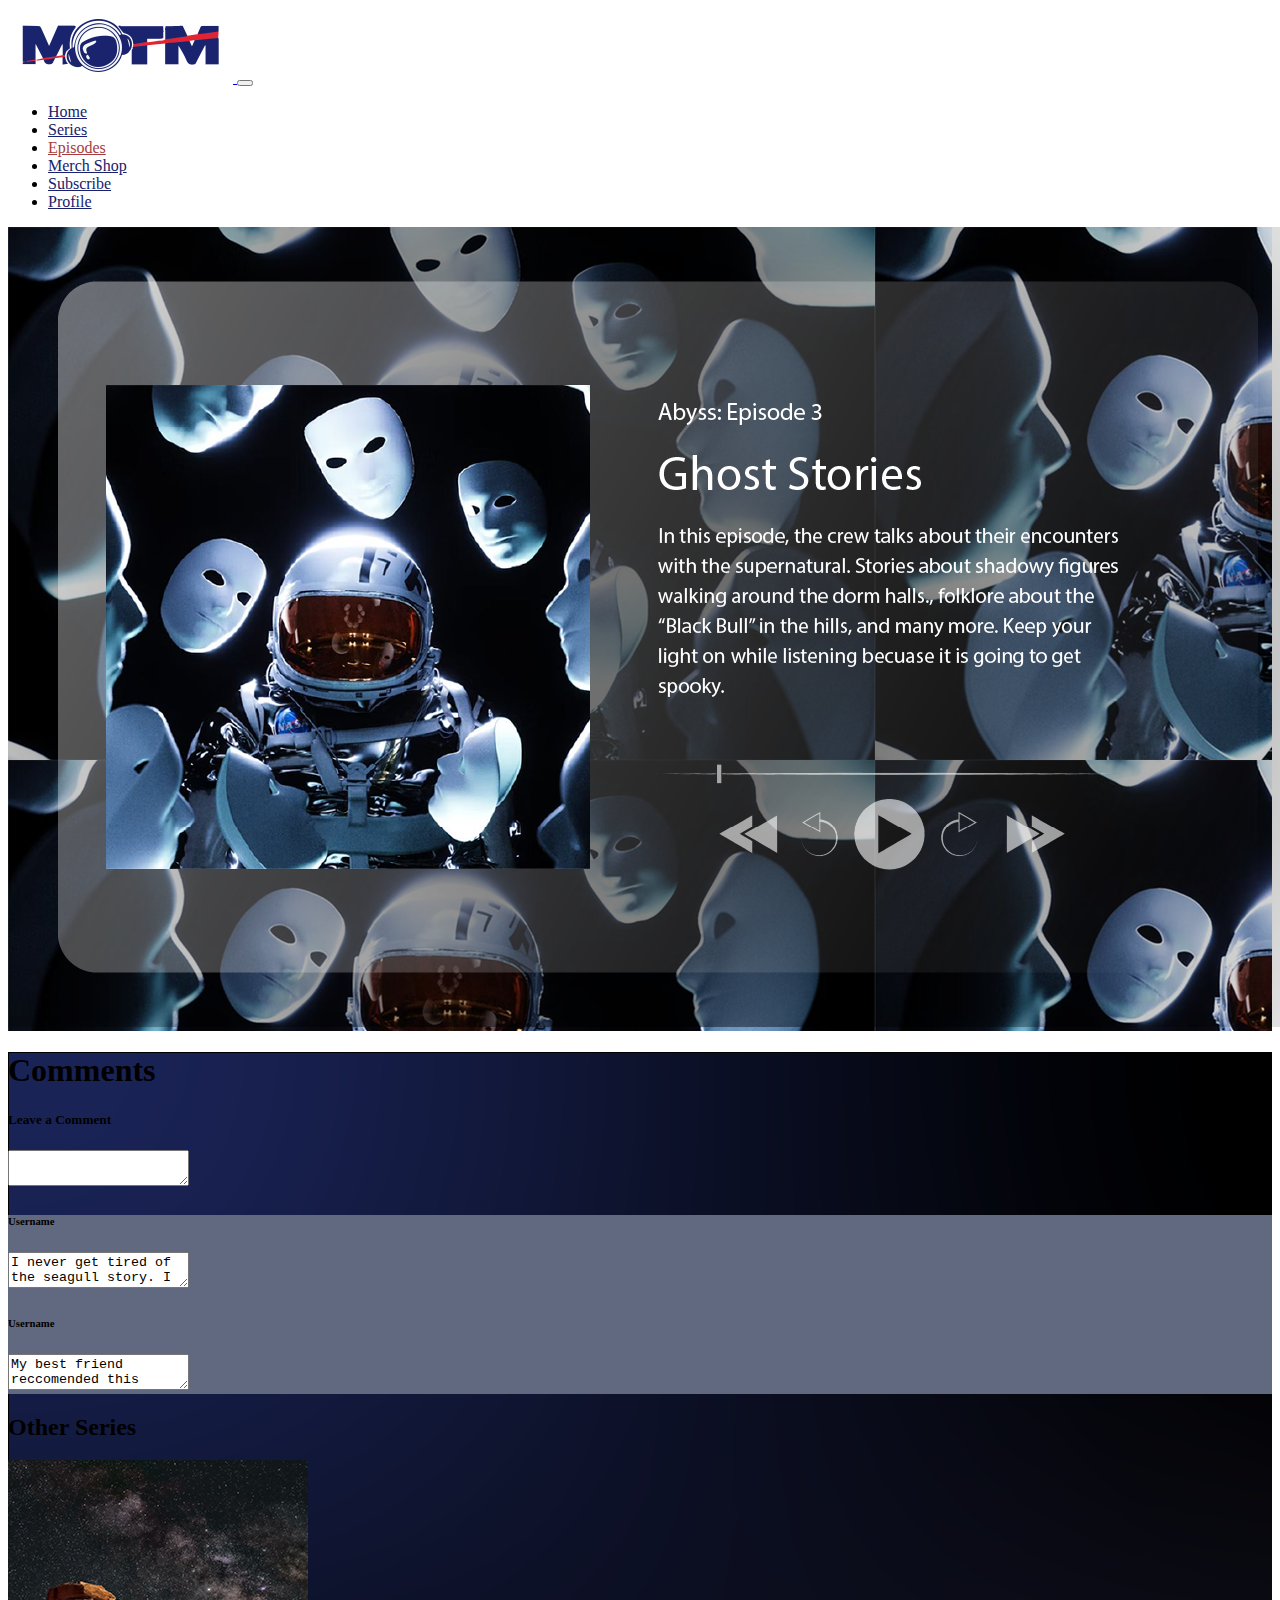
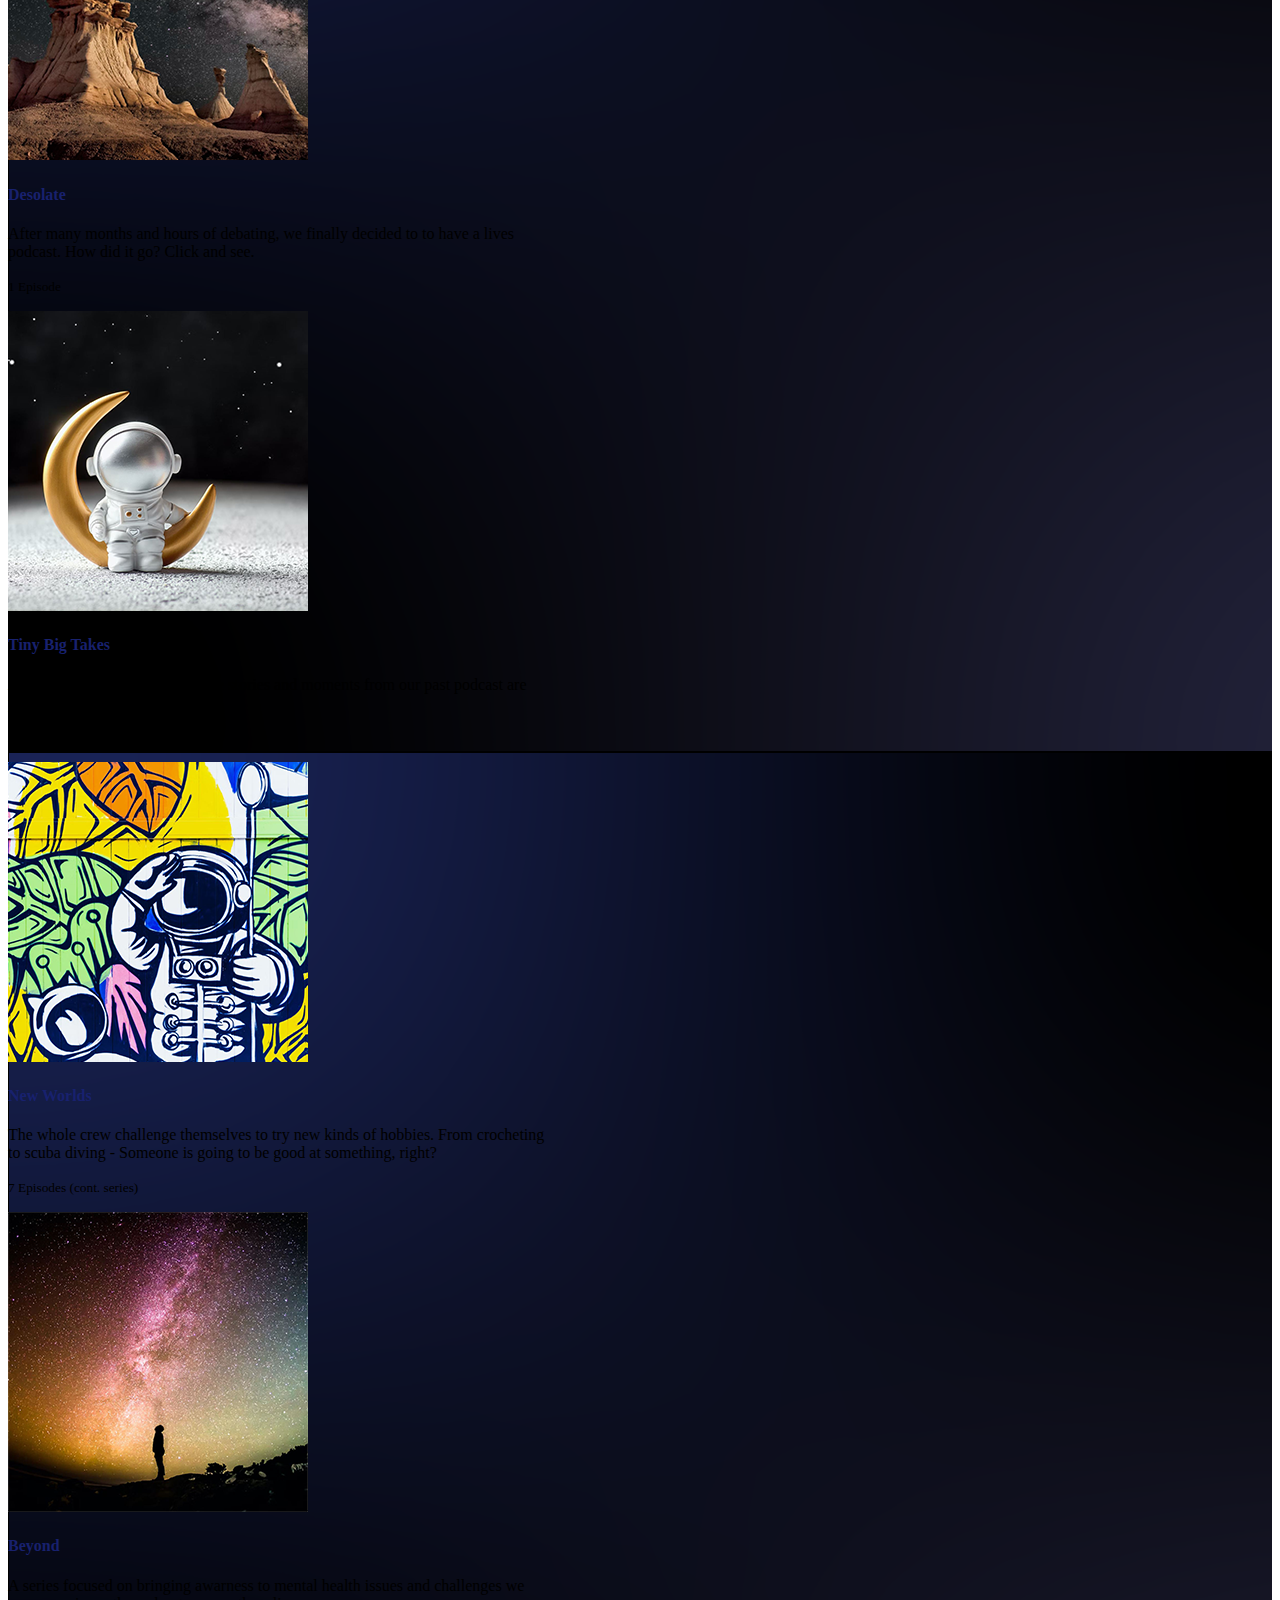
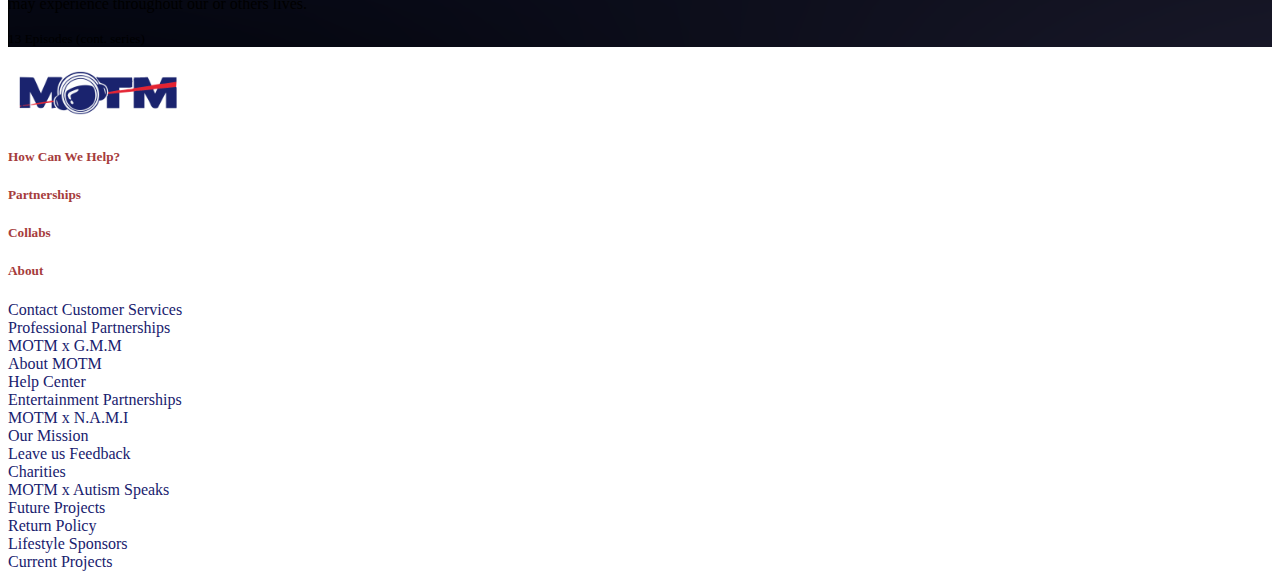
==== commit c43ef9d5: "5/19/2022 7:30pm" ====
--- a/index2.html
+++ b/index2.html
@@ -24,6 +24,7 @@
 
       .bg-commcolor{
         background-color: #616980;}
+
 
 </style>
 
@@ -37,7 +38,7 @@
   <div class="collapse navbar-collapse" id="navbarNav">
     <ul class="navbar-nav">
       <li class="nav-item active">
-        <a class="nav-link" href="#">Home <span class="sr-only">(current)</span></a>
+        <a class="nav-link" href="#">Home <span class="sr-only">    </span></a>
       </li>
       <li class="nav-item">
         <a class="nav-link" href="">Series</a>
@@ -87,11 +88,11 @@
 <div class= "bg-dashimg2">
   <div class="container text-white">
 
-Comments
+<h1> Comments </h1>
     <div class= "col">
 
       <div class="form-group">
-<label for="exampleFormControlTextarea1">Leave a Comment</label>
+<label for="exampleFormControlTextarea1"> <h5>Leave a Comment</h5></label>
 <textarea class="form-control" id="exampleFormControlTextarea1" rows="2"></textarea>
 </div>
 </form>
@@ -101,7 +102,7 @@
       <div class= "col">
 
         <div class="form-group">
-  <label for="exampleFormControlTextarea1">Leave a Comment</label>
+  <label for="exampleFormControlTextarea1"><h6>Username</h6></label>
 
 
   <textarea class="form-control" id="exampleFormControlTextarea1" rows="2">I never get tired of the seagull story. I laugh every time I hear it without fail. I had a similar situation when I went to SF with some friends.</textarea>
@@ -112,7 +113,7 @@
       <div class= "col">
 
         <div class="form-group">
-      <label for="exampleFormControlTextarea1">Leave a Comment</label>
+      <label for="exampleFormControlTextarea1"><h6>Username</h6></label>
       <textarea class="form-control" id="exampleFormControlTextarea1" rows="2">My best friend reccomended this podcast to me and I am glad I gave it a try. Always listen to it when doing chores around the house and relaxing at home. Can’t wait for the next episode to drop z:)</textarea>
       </div>
       </form>
@@ -124,7 +125,7 @@
 </div>
 
 <div class="container text-white">
-  Other Series
+  <h2>Other Series</h2>
 <div class= "row">
 
   <div class= "col">
@@ -135,7 +136,7 @@
     </div>
     <div class="col-md-8">
       <div class="card-body">
-        <h5 class="card-title">Desolate</h5>
+        <h4 class="card-title">Desolate</h4>
         <p class="card-text text-black">After many months and hours of debating, we finally decided to to have a lives
         podcast. How did it go? Click and see.</p>
         <p class="card-text"><small class="text-muted">1 Episode</small></p>
@@ -153,7 +154,7 @@
     </div>
     <div class="col-md-8">
       <div class="card-body">
-        <h5 class="card-title">Tiny Big Takes</h5>
+        <h4 class="card-title">Tiny Big Takes</h4>
         <p class="card-text text-black">A yearly series where fan favorite stories and moments from
           our past podcast are placed for your enjoyment.
          </p>
@@ -176,7 +177,7 @@
     </div>
     <div class="col-md-8">
       <div class="card-body">
-        <h5 class="card-title">New Worlds</h5>
+        <h4 class="card-title">New Worlds</h4>
         <p class="card-text text-black">The whole crew challenge themselves to try new
           kinds of hobbies. From crocheting to scuba diving - Someone is going to be good at something, right?</p>
         <p class="card-text"><small class="text-muted">7 Episodes (cont. series)</small></p>
@@ -195,7 +196,7 @@
     </div>
     <div class="col-md-8">
       <div class="card-body">
-        <h5 class="card-title">Beyond</h5>
+        <h4 class="card-title">Beyond</h4>
         <p class="card-text text-black">A series focused on bringing awarness to
           mental health issues and challenges we may experience throughout our
         or others lives. </p>
@@ -227,21 +228,36 @@
       </div>
     </div>
 
+
+
       <div class= "col-2  ">
-        How can We Help?
+        <div class= "footer">
+      <h5>How Can We Help?</h5>
+    </div>
     </div>
 
     <div class= "col-2  ">
-      Partnerships/Sponsors
+      <div class= "footer">
+      <h5>Partnerships</h5>
+  </div>
   </div>
 
   <div class= "col-2  ">
-    Collabs
-</div>
-<div class= "col-2  ">
-  About
-</div>
-</div>
+    <div class= "footer">
+    <h5>Collabs</h5>
+</div>
+</div>
+
+<div class= "col-2  ">
+  <div class= "footer">
+  <h5>About</h5>
+</div>
+</div>
+</div>
+
+
+
+<div class= "footer2">
 
 <div class="row">
   <div class= "col-3  ">
@@ -249,7 +265,7 @@
 </div>
 
 <div class= "col-2  ">
-  Contact Customer Services
+Contact Customer Services
 </div>
 
 <div class= "col-2  ">
@@ -326,6 +342,8 @@
 Current Projects
 </div>
 </div>
+</div>
+
 
 
 
--- a/css/styles.css
+++ b/css/styles.css
@@ -8,3 +8,10 @@
 .card-title {
   color: #18216E !important;
 }
+
+.footer {
+  color: #A63C3C;
+}
+.footer2 {
+  color: #18216E;
+}
